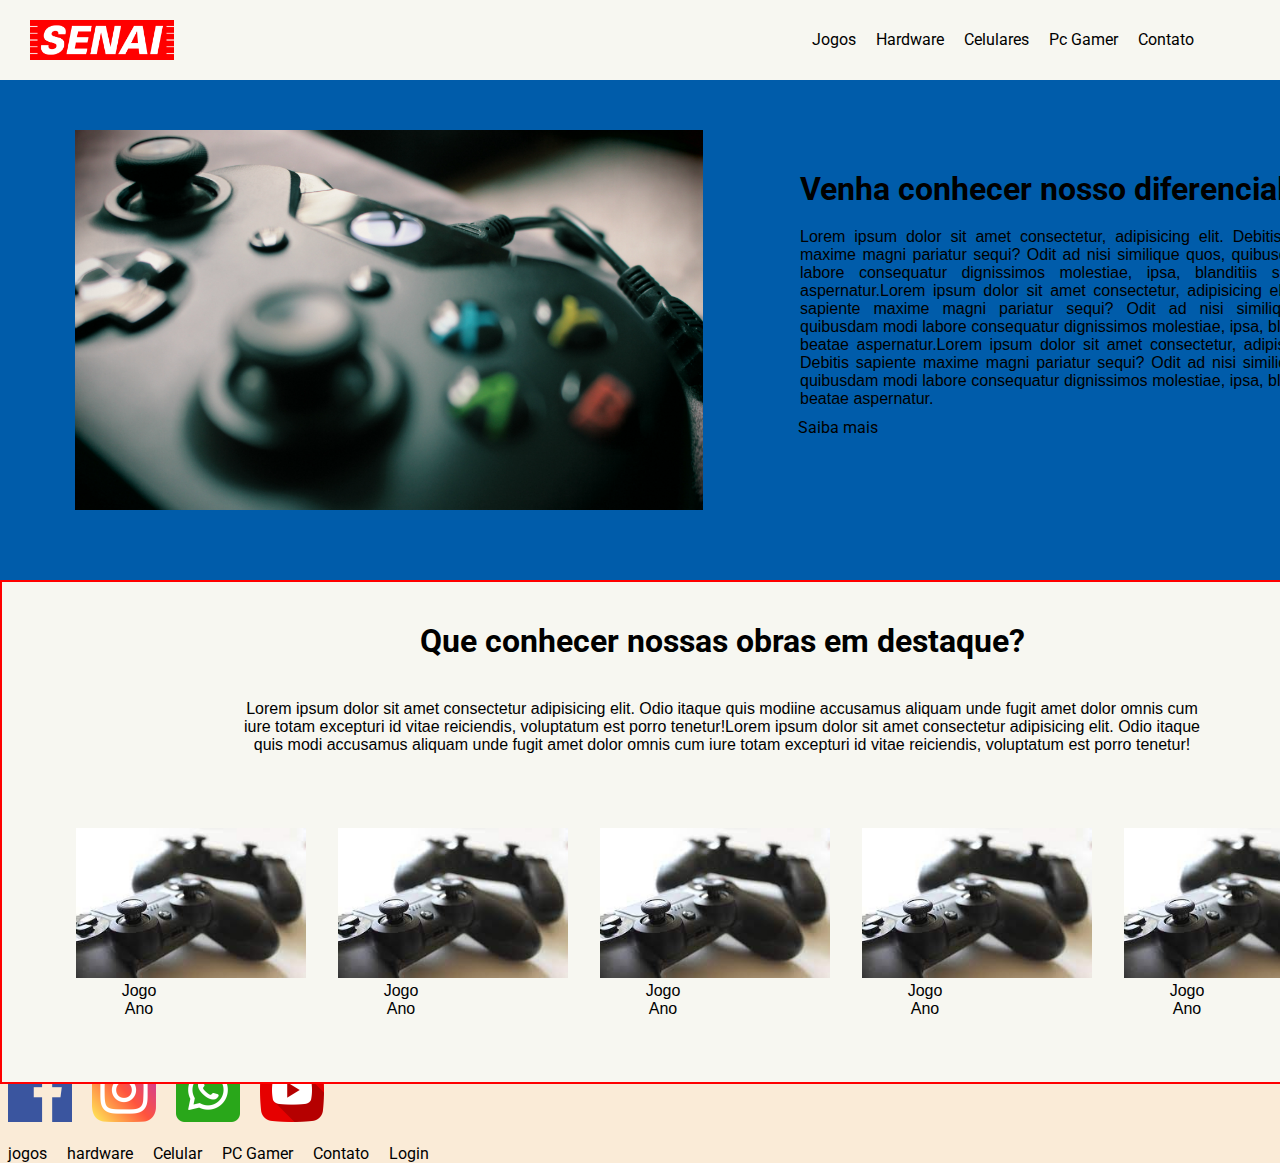
==== site/index.html @ 0ca032a8 "Add files via upload" ====
<!DOCTYPE html>
<html lang="pt-br">

<head>
    <meta charset="UTF-8">
    <meta http-equiv="X-UA-Compatible" content="IE=edge">
    <meta name="viewport" content="width=device-width, initial-scale=1.0">
    <title>Site de Jogos</title>
    <link rel="stylesheet" href="css/estilo.css">
    <link rel="preconnect" href="https://fonts.googleapis.com">
    <link rel="preconnect" href="https://fonts.gstatic.com" crossorigin>
    <link href="https://fonts.googleapis.com/css2?family=Roboto:wght@900&display=swap" rel="stylesheet">

</head>

<body>   

    <header>
        <nav>
            <img class="logo" src="imagens/senai-logo.png" alt="Logo" width="10%" height="20%">
            <ul>
                <a href="jogos.html">Jogos</a>
                <a href="hardware.html">Hardware</a>
                <a href="celulares.html">Celulares</a>
                <a href="pcgamer.html">Pc Gamer</a>
                <a href="contato.html">Contato</a>
            </ul>
            <button>Login</button>
        </nav>
    </header>
    <div class="banner">
            <figure>
                <img src="imagens/controle-videogame.png" alt="Controle Video Game">
            </figure>

            <section class="texto_banner">
                <h1>Venha conhecer nosso diferencial</h1>
                <p>
                    Lorem ipsum dolor sit amet consectetur, adipisicing elit. Debitis sapiente maxime magni
                    pariatur sequi? Odit ad nisi similique quos, quibusdam modi labore consequatur dignissimos
                    molestiae, ipsa, blanditiis sit beatae aspernatur.Lorem ipsum dolor sit amet consectetur, adipisicing elit. Debitis sapiente maxime magni
                    pariatur sequi? Odit ad nisi similique quos, quibusdam modi labore consequatur dignissimos
                    molestiae, ipsa, blanditiis sit beatae aspernatur.Lorem ipsum dolor sit amet consectetur, adipisicing elit. Debitis sapiente maxime magni
                    pariatur sequi? Odit ad nisi similique quos, quibusdam modi labore consequatur dignissimos
                    molestiae, ipsa, blanditiis sit beatae aspernatur.
                </p>
                <a href="jogos.html">Saiba mais</a>
            </section>
    </div>
   
        
    <div class="destaque">  

            <section class="texto_destaque">
                <h1>Que conhecer nossas obras em destaque?</h1>
                <p>
                    Lorem ipsum dolor sit amet consectetur adipisicing elit. Odio itaque quis modiine
                    accusamus aliquam unde fugit amet dolor omnis cum iure totam excepturi id vitae
                    reiciendis, voluptatum est porro tenetur!Lorem ipsum dolor sit amet consectetur adipisicing elit. Odio itaque quis modi
                    accusamus aliquam unde fugit amet dolor omnis cum iure totam excepturi id vitae
                    reiciendis, voluptatum est porro tenetur!
                </p>
            </section>

            <section>
                <!--Inicio da Imagem 1-->
                <div class="img_destaque">
                    <figure>
                        <a href="jogos.html"><img src="imagens/Controle 2.jpg" alt="galeria"></a>
                        <figcaption>Jogo <br> Ano </figcaption>
                    </figure>
                </div>
                <!--Fim da Imagem 1-->
                <!--Inicio da Imagem 2-->
                <div class="img_destaque">
                    <figure>
                        <a href="jogos.html"><img src="imagens/Controle 2.jpg" alt="galeria"></a>
                        <figcaption>Jogo <br> Ano </figcaption>
                    </figure>
                </div>
                <!--fim da Imagem 2-->
                <!--Inicio da Imagem 3-->
                <div class="img_destaque">
                    <figure>
                        <a href="jogos.html"><img src="imagens/Controle 2.jpg" alt="galeria"></a>
                        <figcaption>Jogo <br> Ano </figcaption>
                    </figure>
                </div>
                <!--fim da Imagem 3-->
                <!--Inicio da Imagem 4-->
                <div class="img_destaque">
                    <figure>
                        <a href="jogos.html">
                            <img src="imagens/Controle 2.jpg" alt="galeria"></a>
                        <figcaption>Jogo <br> Ano </figcaption>
                    </figure>
                </div>
                <!--fim da Imagem 4-->
                <!--Inicio da Imagem 5-->
                <div class="img_destaque">
                    <figure>
                        <a href="jogos.html"><img src="imagens/Controle 2.jpg" alt="galeria"></a>
                        <figcaption>Jogo <br> Ano </figcaption>
                    </figure>
                </div>
                <!--fim da Imagem 5-->
            </section>
    </div>
        

    <div class="novidades">
        <section class="texto_novidades">

            <h1>Venha conhecer nossas novidades</h1>
            <p>
                Lorem ipsum dolor sit amet consectetur adipisicing elit. Nobis dolores
                perferendis architecto molestiae sequi, esse libero ad autem assumenda ipsum,
                delectus iure quasi fugit a omnis odit asperiores, quam consequatur.
            </p>
            <a href="#">Saiba mais</a>
        </section>
        <figure>
            <img src="imagens/Controle.jpg" alt="Controle">
        </figure>
</div>

    <footer class="rodape" style="background-color: antiquewhite;">

                <div class="logo_rodape" >

                    <figure>

                        <img src="imagens/senai-logo.png" alt="logo rodape" width="10%" height="15%">

                    </figure>

                </div>
  

                <div class="info_contato">

                    <p>Email</p>
                    <p>exemplo@exemplo.com</p><br>

                    <p>Endereço</p>
                    <p>Avenida ABC, 123</p><br>

                    <p>Telefone</p>
                    <p>+55(18)99999-9999</p><br>                                        

                </div>

            
                <div class="col-4">

                    <figure class="redes-sociais">
                        <a href="#"><img src="imagens/facebook.png" alt="" width="5%"></a> 

                    
                        <a href="#"><img src="imagens/instagram.png" alt="" width="5%"></a>                               

                    
                        <a href="#"><img src="imagens/whatsapp.png" alt="" width="5%"></a>                          

                    
                        <a href="#"><img src="imagens/youtube (1).png" alt="" width="5%"></a>

                    </figure>

                    <br>

                    <a href="#">jogos</a>
                    <a href="#">hardware</a>
                    <a href="#">Celular</a>
                    <a href="#">PC Gamer</a>
                    <a href="#">Contato</a>
                    <a href="#">Login</a>

                </div>

    </footer>

              
</body>

</html>
---- site/css/estilo.css ----
*{
    margin: 0;
    padding: 0;
}

/*********************************************************************/
/****************************  HEADER  *******************************/

header{
    width: 1440px;
    height: 80px;
   /* border: 2px solid blue;*/
   background-color: rgb(247, 247, 241);

}
.logo{
    
    height: 40px;
    margin-top: 20px;
    margin-left: 30px;
}
ul{
    display: inline;
    margin-left: 630px;
    margin-top: 30px;
    position: absolute;
    width: 590px;
    height: 23px;
    align-items: center;
}
a{
    padding: 8px;
    font-family: 'Roboto', sans-serif;
    text-decoration: none;
    color: black;
    text-size-adjust: 30px;

}
button{
    position: absolute;
    width: 110px;
    height: 40px;
    left: 1295px;
    top: 20px;
    font-family:'Roboto', sans-serif;
    text-decoration: none;
    text-size-adjust: 50px;
    color: black;
    background-color: #57ecf5;
    border-radius: 7px;
    border-color: #57ecf5;
    

}
button:hover{
	color: #57ecf5;
	background-color: #299adb;
    border-color: #299adb;
	/*CSS 3*/
    text-decoration: none;
	border-radius: 7px;

} 
/*********************************************************************/
/****************************  BANNER  *******************************/

.banner{
    position: absolute;
    width: 1440px;
    height: 500px;
    background-color: #005caa;
   /* border: 2px solid red;*/
}
.figure{
    width: 400px;
    height: 300px;
    left: 75px;
    top: 50px;
}
.banner figure img{
    margin-top: 50px;
    margin-left: 75px;

}
.texto_banner{
    position: absolute;
    width: 571px;
    height: 275px;
    left: 790px;
    top: 80px;
    text-align: justify;
}
.texto_banner h1 {
    font-family: 'Roboto', sans-serif;
    text-decoration: none;
    color: black;
    text-size-adjust: 30px;
    padding: 10px;

}
.texto_banner p{
    font-family: 'Lucida Sans', 'Lucida Sans Regular', 'Lucida Grande', 'Lucida Sans Unicode', Geneva, Verdana, sans-serif;
    text-decoration: none;
    color: black;
    text-size-adjust: 30px;
    padding: 10px;

}
.texto_banner a:hover{
    font-style: italic;
    color: rgb(248, 246, 244);
    padding: 16px;
}
/*********************************************************************/
/****************************  DESTAQUE  *****************************/

.destaque{
    position: absolute;
    width: 1440px;
    height: 500px;
    top: 580px;
    border: 2px solid red;
    background-color: rgb(247, 247, 241);

}
.img_destaque{
    float: left;
    width: 230px;
    top: 500px;
    left: 30px;
    padding: 16px;

}
.img_destaque figure img{
    margin: 230px 0px 0px 0px;
    width: 230px;
    height: 150px;
    margin-left: 50px;

}
.img_destaque figure img:hover{
    margin: 230px 0px 0px 0px;
    width: 230px;
    height: 150px;
    margin-left: 50px;
    background-color: aliceblue;

}
figcaption{
    font-family: 'Lucida Sans', 'Lucida Sans Regular', 'Lucida Grande', 'Lucida Sans Unicode', Geneva, Verdana, sans-serif;
    text-decoration: none;
    color: black;
    text-size-adjust: 24px;
    font-style: normal;
    margin-left: 12px;
    text-align: center;

}
.texto_destaque{
    position: absolute;
    width: 970px;
    height: 106px;
    left: 235px;
}
.texto_destaque h1{
    font-family: 'Roboto', sans-serif;
    text-decoration: none;
    color: black;
    text-size-adjust: 30px;
    padding: 10px;
    text-align: center;
    margin-top: 30px;

}
.texto_destaque p {
    margin-top: 30px;
    text-align: center;
    font-family: 'Lucida Sans', 'Lucida Sans Regular', 'Lucida Grande', 'Lucida Sans Unicode', Geneva, Verdana, sans-serif;
    text-decoration: none;
    text-size-adjust: 24px;
    font-style: normal;
}
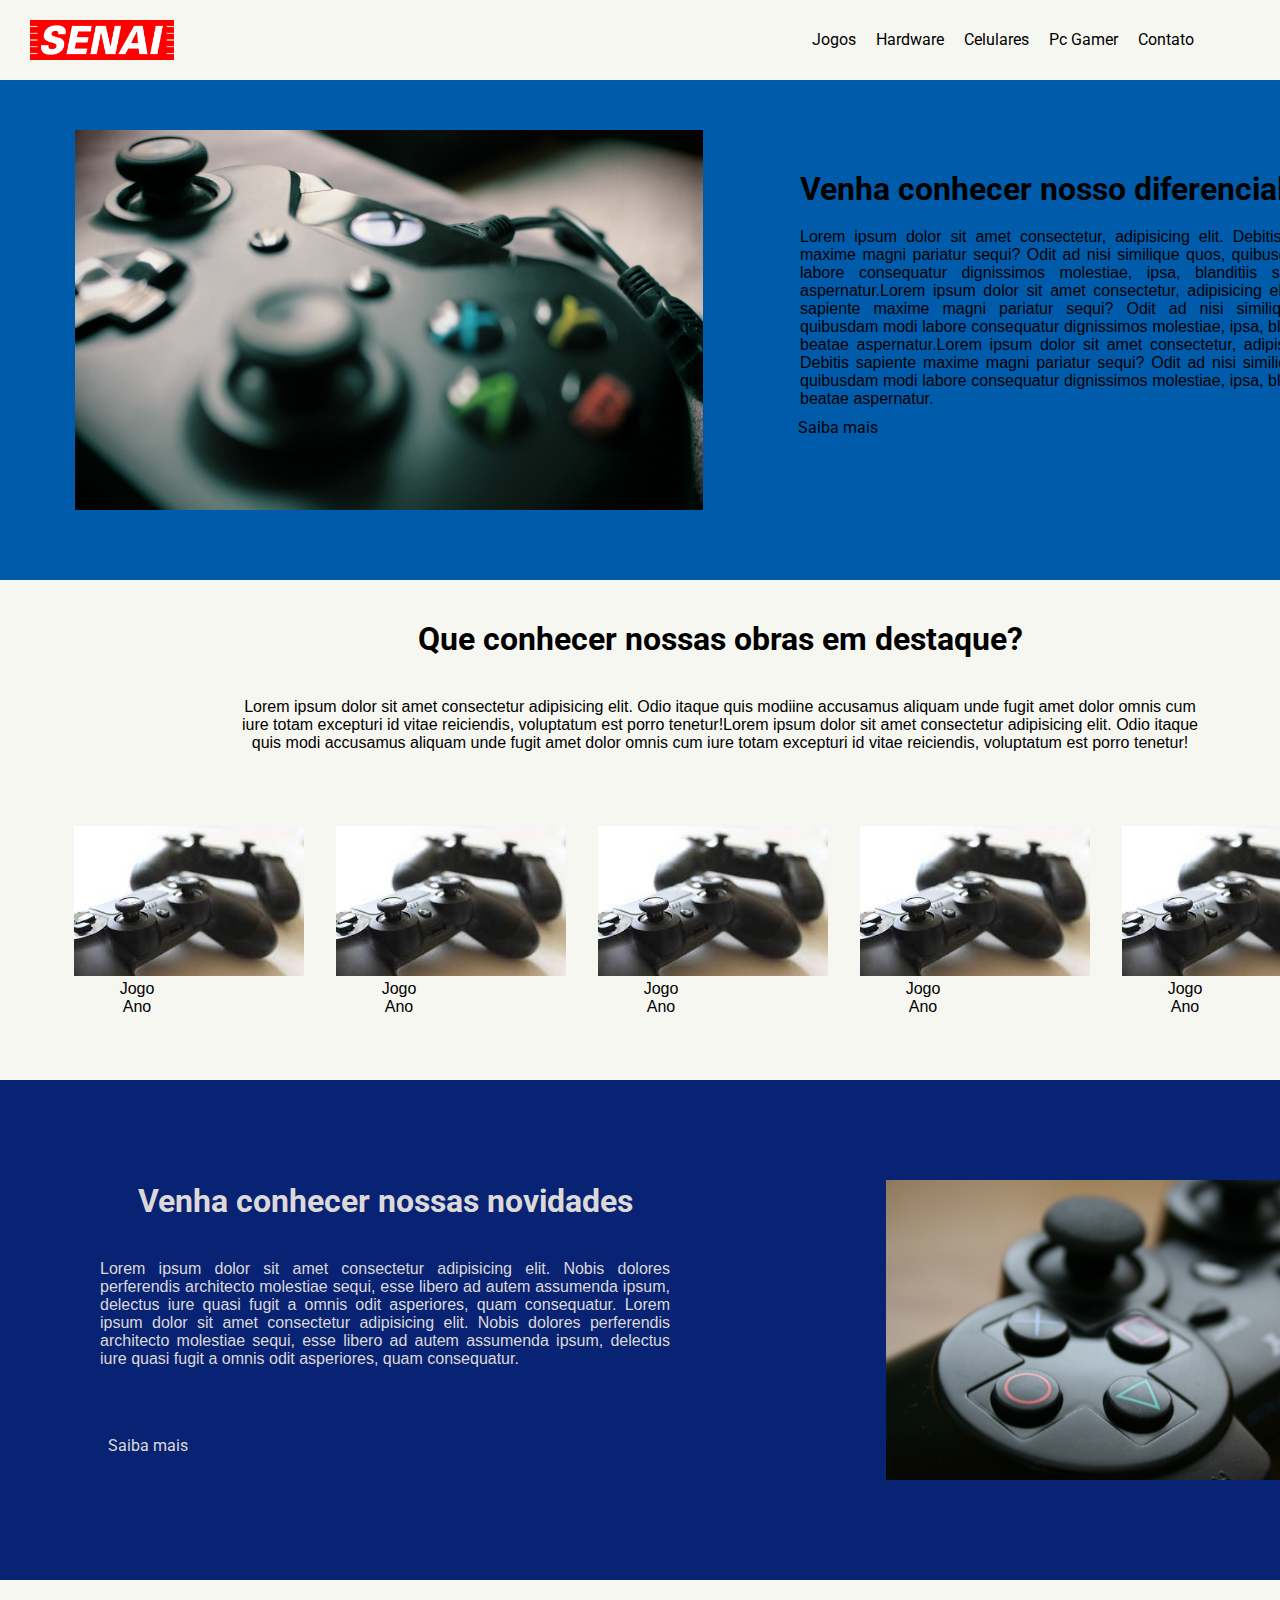
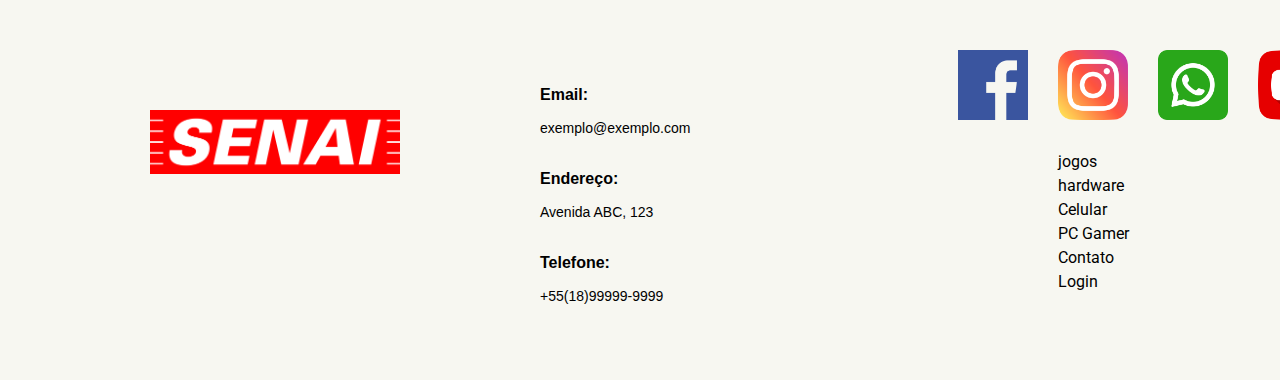
==== commit 288cec5b: "Add files via upload" ====
--- a/site/index.html
+++ b/site/index.html
@@ -116,6 +116,9 @@
                 Lorem ipsum dolor sit amet consectetur adipisicing elit. Nobis dolores
                 perferendis architecto molestiae sequi, esse libero ad autem assumenda ipsum,
                 delectus iure quasi fugit a omnis odit asperiores, quam consequatur.
+                Lorem ipsum dolor sit amet consectetur adipisicing elit. Nobis dolores
+                perferendis architecto molestiae sequi, esse libero ad autem assumenda ipsum,
+                delectus iure quasi fugit a omnis odit asperiores, quam consequatur.
             </p>
             <a href="#">Saiba mais</a>
         </section>
@@ -124,13 +127,13 @@
         </figure>
 </div>
 
-    <footer class="rodape" style="background-color: antiquewhite;">
+    <footer class="rodape" >
 
                 <div class="logo_rodape" >
 
                     <figure>
 
-                        <img src="imagens/senai-logo.png" alt="logo rodape" width="10%" height="15%">
+                        <img src="imagens/senai-logo.png" alt="logo rodape">
 
                     </figure>
 
@@ -139,45 +142,45 @@
 
                 <div class="info_contato">
 
-                    <p>Email</p>
+                    <p class="topico">Email:</p>
                     <p>exemplo@exemplo.com</p><br>
 
-                    <p>Endereço</p>
+                    <p class="topico">Endereço:</p>
                     <p>Avenida ABC, 123</p><br>
 
-                    <p>Telefone</p>
+                    <p class="topico">Telefone:</p>
                     <p>+55(18)99999-9999</p><br>                                        
 
                 </div>
 
             
-                <div class="col-4">
+                <div class="redes_sociais">
 
-                    <figure class="redes-sociais">
-                        <a href="#"><img src="imagens/facebook.png" alt="" width="5%"></a> 
+                    <figure>
+                        <a href="#"><img class="img1" src="imagens/facebook.png" alt="" ></a> 
 
                     
-                        <a href="#"><img src="imagens/instagram.png" alt="" width="5%"></a>                               
+                        <a href="#"><img class="img2" src="imagens/instagram.png" alt="" ></a>                               
 
                     
-                        <a href="#"><img src="imagens/whatsapp.png" alt="" width="5%"></a>                          
+                        <a href="#"><img class="img3" src="imagens/whatsapp.png" alt="" ></a>                          
 
                     
-                        <a href="#"><img src="imagens/youtube (1).png" alt="" width="5%"></a>
+                        <a href="#"><img class="img4" src="imagens/youtube (1).png" alt="" ></a>
 
                     </figure>
 
-                    <br>
-
-                    <a href="#">jogos</a>
-                    <a href="#">hardware</a>
-                    <a href="#">Celular</a>
-                    <a href="#">PC Gamer</a>
-                    <a href="#">Contato</a>
-                    <a href="#">Login</a>
-
+                    
                 </div>
-
+                <div class="menu_rodape">
+                    <li><a href="#">jogos</a></li>
+                    <li><a href="#">hardware</a> </li>
+                    <li><a href="#">Celular</a> </li>
+                    <li><a href="#">PC Gamer</a> </li>
+                    <li><a href="#">Contato</a> </li>
+                    <li><a href="#">Login</a> </li>
+                </div>
+                   
     </footer>
 
               
--- a/site/css/estilo.css
+++ b/site/css/estilo.css
@@ -36,6 +36,15 @@
     text-size-adjust: 30px;
 
 }
+a:hover{
+    padding: 8px;
+    font-family: 'Roboto', sans-serif;
+    text-decoration: none;
+    color: #ffffff;
+    text-size-adjust: 30px;
+    text-shadow: 1px 1px 1px black;
+
+}
 button{
     position: absolute;
     width: 110px;
@@ -46,14 +55,14 @@
     text-decoration: none;
     text-size-adjust: 50px;
     color: black;
-    background-color: #57ecf5;
+    background-color: #079ff7;
     border-radius: 7px;
-    border-color: #57ecf5;
+    border-color: #079ff7;
     
 
 }
 button:hover{
-	color: #57ecf5;
+	color: black;
 	background-color: #299adb;
     border-color: #299adb;
 	/*CSS 3*/
@@ -82,6 +91,10 @@
     margin-left: 75px;
 
 }
+.banner figure img:hover{
+    border: 2px solid black;
+
+}
 .texto_banner{
     position: absolute;
     width: 571px;
@@ -107,9 +120,8 @@
 
 }
 .texto_banner a:hover{
-    font-style: italic;
-    color: rgb(248, 246, 244);
-    padding: 16px;
+    color: black;
+
 }
 /*********************************************************************/
 /****************************  DESTAQUE  *****************************/
@@ -119,7 +131,7 @@
     width: 1440px;
     height: 500px;
     top: 580px;
-    border: 2px solid red;
+    border: ;
     background-color: rgb(247, 247, 241);
 
 }
@@ -143,7 +155,7 @@
     width: 230px;
     height: 150px;
     margin-left: 50px;
-    background-color: aliceblue;
+    border: 2px solid black
 
 }
 figcaption{
@@ -156,6 +168,16 @@
     text-align: center;
 
 }
+figcaption:hover{
+    font-family: 'Lucida Sans', 'Lucida Sans Regular', 'Lucida Grande', 'Lucida Sans Unicode', Geneva, Verdana, sans-serif;
+    text-decoration: none;
+    color: black;
+    text-size-adjust: 35px;
+    font-style: normal;
+    margin-left: 12px;
+    text-align: center;
+    text-transform: uppercase;
+}
 .texto_destaque{
     position: absolute;
     width: 970px;
@@ -179,4 +201,148 @@
     text-decoration: none;
     text-size-adjust: 24px;
     font-style: normal;
+}
+/*********************************************************************/
+/****************************  NOVIDADES  ****************************/
+
+.novidades{
+    position: absolute;
+    width: 1440px;
+    height: 500px;
+    top: 1080px;
+    left: 0px;
+    border: ;
+    background-color: #082373;
+}
+.novidades img{
+    position: absolute;
+    width: 450px;
+    height: 300px;
+    margin-top: 100px;
+    margin-left: 886px;
+
+}
+.novidades img:hover{
+    border: 2px solid black;
+
+}
+.texto_novidades{
+    position: absolute;
+    width: 570px;
+    height: 280px;
+    margin-left: 100px;
+    margin-top: 90px;
+   
+
+}
+.texto_novidades h1{
+    font-family: 'Roboto', sans-serif;
+    text-decoration: none;
+    color: rgb(221, 217, 217);
+    text-size-adjust: 30px;
+    padding: 10px;
+    text-align: center;
+    margin-top: 2px;
+
+}
+.texto_novidades p {
+    margin-top: 30px;
+    text-align: justify;
+    font-family: 'Lucida Sans', 'Lucida Sans Regular', 'Lucida Grande', 'Lucida Sans Unicode', Geneva, Verdana, sans-serif;
+    text-decoration: none;
+    color: rgb(221, 217, 217);
+    text-size-adjust: 24px;
+    font-style: normal;
+    margin-bottom: 20px;
+
+}
+.texto_novidades a{
+    position: absolute;
+    margin-top: 40px;
+    color: rgb(221, 217, 217);
+}
+.texto_novidades a:hover{
+    font-style: ;
+    color: #ffffff;
+    
+}
+/*********************************************************************/
+/****************************    FOOTER  ****************************/
+
+.rodape{
+    position: absolute;
+    width: 1440px;
+    height: 400px;
+    background-color: rgb(247, 247, 241);
+    margin-top: 1500px;
+}
+.logo_rodape img{
+    width: 250px;
+    height: auto;
+    margin-left: 150px;
+    margin-top: 130px;
+
+}
+.info_contato{
+    position: absolute;
+    width: 250px;
+    height: 300px;
+    margin-left: 540px;
+    margin-top: 50px;
+    top: 40px;
+
+}
+.info_contato p {
+    font-size: 14px;
+   font-family: 'Lucida Sans', 'Lucida Sans Regular', 'Lucida Grande', 'Lucida Sans Unicode', Geneva, Verdana, sans-serif;
+   padding-top: 16px;
+   text-decoration: none;
+  
+
+}
+.info_contato .topico{
+    font-weight: bold;
+    font-size: 16px;
+}
+.redes_sociais figure{
+    position: absolute;
+    width: 650px;
+    height: 200px;
+    left: 950px;
+    top: 70px;
+
+}
+ .img1{
+    width: 70px;
+    height: 70px;
+}
+.img2{
+    width: 70px;
+    height: 70px;
+    padding-left: 10px;
+}
+.img3{
+    width: 70px;
+    height: 70px;
+    padding-left: 10px;
+}
+.img4{
+    width:auto;
+    height: 70px;
+    padding-left: 10px;
+}
+.menu_rodape{
+  
+    position: absolute;
+    width: 120px;
+    height: 150px;
+    left: 1050px;
+    top: 170px;
+}
+li{
+    list-style-type: none;
+    line-height: 1.5;
+}
+li:hover{
+    text-transform: uppercase;
 }